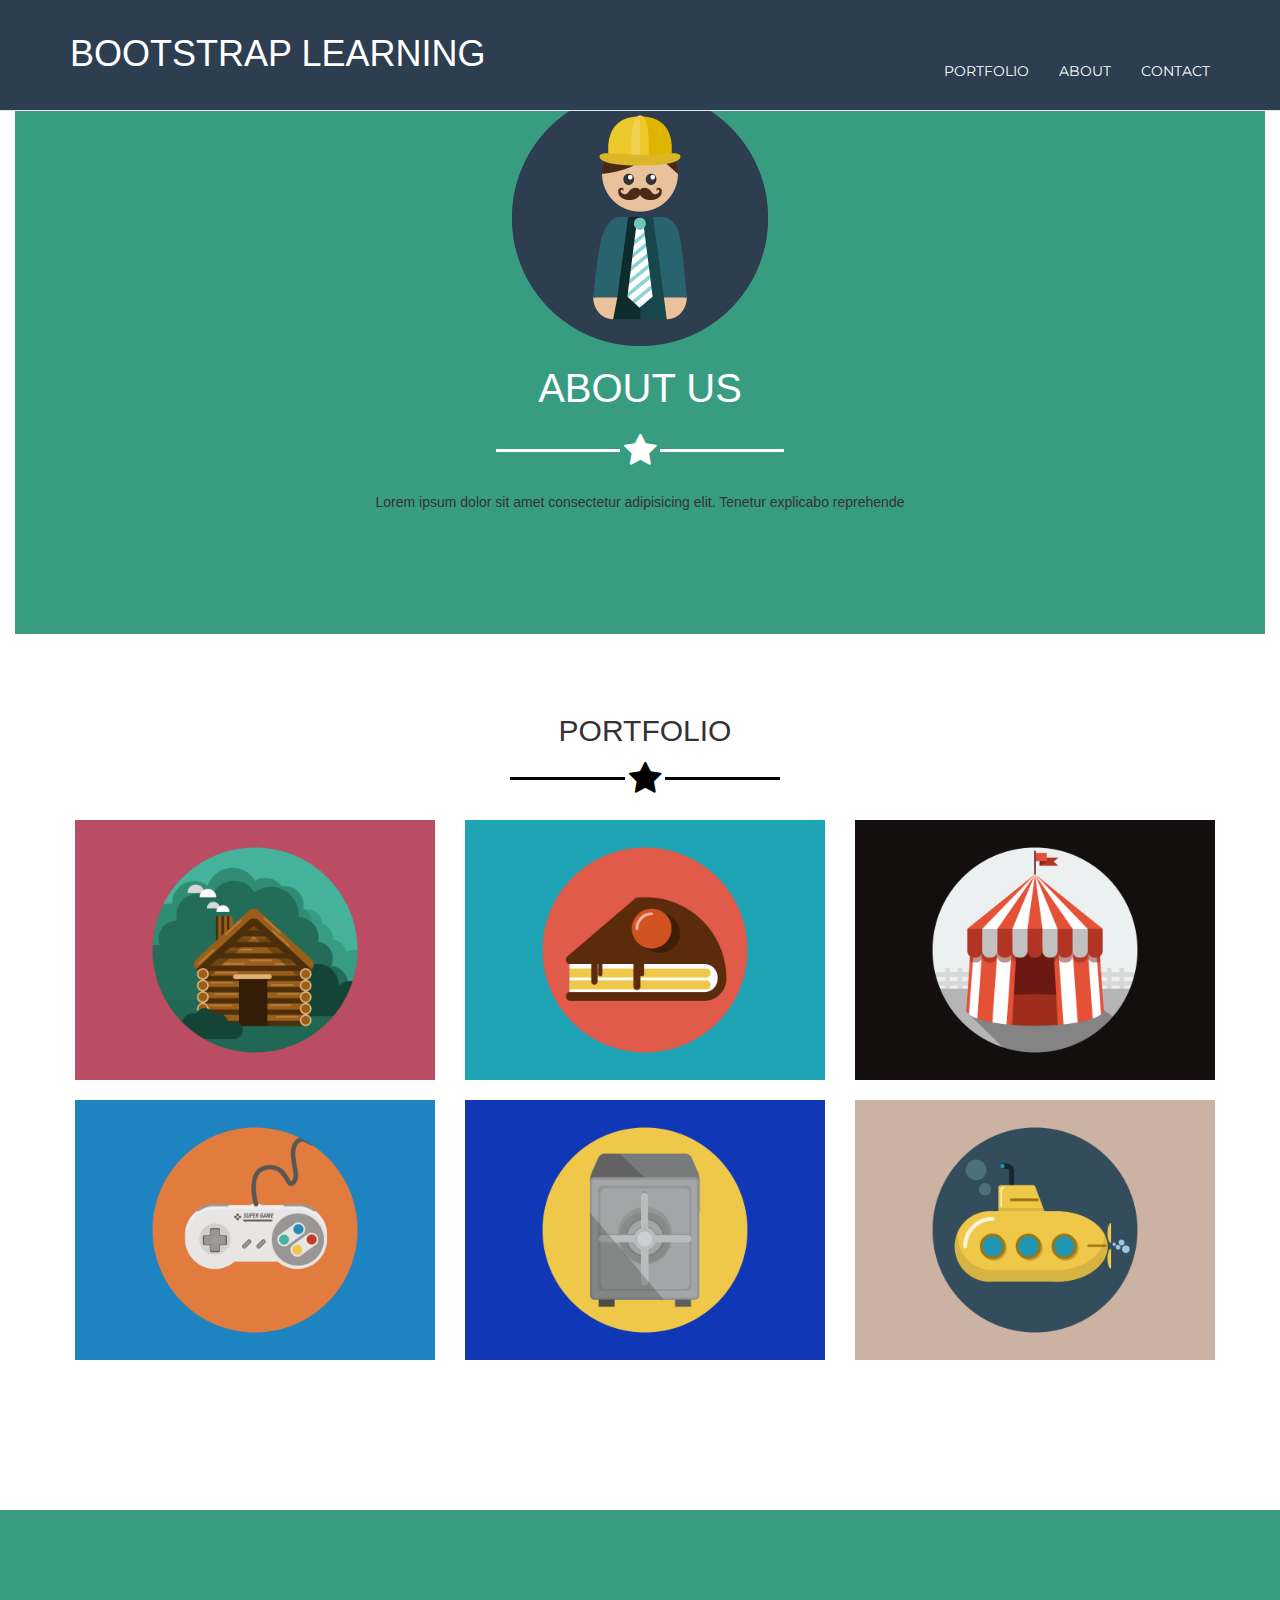
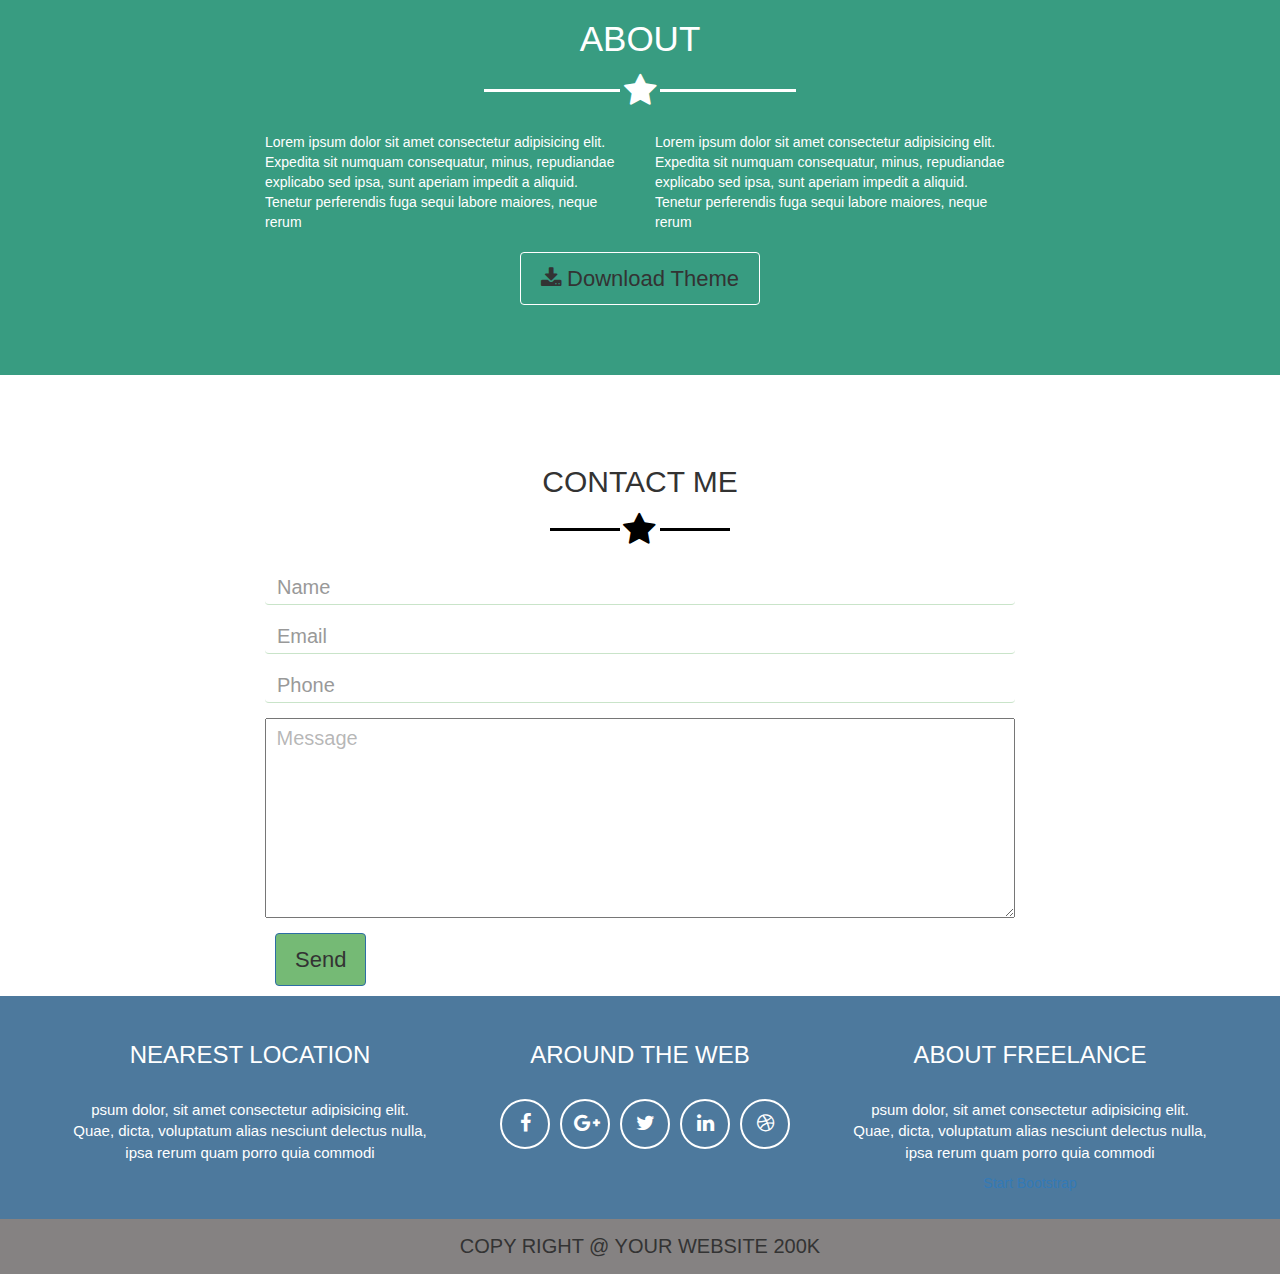
==== index.html @ 144a4e7d "Update index.html" ====
<!DOCTYPE html>
<html lang="en">
<head>
    <meta charset="UTF-8">
    <meta name="viewport" content="width=device-width, initial-scale=1.0">
    <title>TESTING ONLINE PROJECT</title>
    <link rel="stylesheet" href="https://maxcdn.bootstrapcdn.com/bootstrap/3.4.1/css/bootstrap.min.css">
    <link rel="stylesheet" href="styles.css">
    <link rel="stylesheet" href="https://maxcdn.bootstrapcdn.com/font-awesome/4.7.0/css/font-awesome.min.css">
    <link href="https://fonts.googleapis.com/css2?family=Montserrat:wght@100;200&display=swap" rel="stylesheet">
    <script src="https://ajax.googleapis.com/ajax/libs/jquery/3.5.1/jquery.min.js"></script>
    <script src="https://maxcdn.bootstrapcdn.com/bootstrap/3.4.1/js/bootstrap.min.js"></script>
</head>
<body data-spy="scroll" data-target=".navbar-fixed-top" data-offset="50">
    <nav class="navbar navbar-default navbar-fixed-top" role="navigation">
        <div class="container">        
            <!-- Brand and toggle get grouped for better mobile display -->
        <div class="navbar-header">
            <button type="button" class="navbar-toggle" data-toggle="collapse" data-target=".navbar-ex1-collapse">
                <span class="sr-only">Toggle navigation</span>
                <span class="icon-bar"></span>
                <span class="icon-bar"></span>
                <span class="icon-bar"></span>
            </button>
            <a class="navbar-brand" href="#"><div class="conheo">BOOTSTRAP LEARNING</div></a>
        </div>
        <!-- Collect the nav links, forms, and other content for toggling -->
        <div class="collapse navbar-collapse navbar-ex1-collapse">
            <ul class="nav navbar-nav navbar-right">
                <li><a href="#sanpham">PORTFOLIO</a></li>
                <li><a href="#gioithieu">ABOUT</a></li>
                <li><a href="#lienhe">CONTACT</a></li>
            </ul>
        </div><!-- /.navbar-collapse --></div>
    </nav>
    <!-- end khoi menu -->
    <div class="nenxanh">
        <div class="container-fluid">
            <div class="text-center">
                <img src="portfolio/profile.png" alt="">
                <h1>ABOUT US</h1>
                <div class="ngoisao"><li class="fa fa-star"></li></div>
                <p>Lorem ipsum dolor sit amet consectetur adipisicing elit. Tenetur explicabo reprehende</p>
            </div>
        </div>
    </div>
    <!-- end khoixanh -->
    <div class="portfolio" id="sanpham">
        <div class="container">
            <div class="row">
               <div class="text-center">
                   <h2>PORTFOLIO</h2>
                   <div class="ngoisao"><li class="fa fa-star"></li></div>
               </div>
            </div> <!-- endrow -->
            <div class="row">
                <div class="col-xs-12 col-sm-4 col-md-4 col-lg-4">
                    <div class="sanpham">
                        <img src="portfolio/cabin.png" alt="" class="anh img-responsive">
                        <div class="phongto"><div class="fa fa-search-plus"></div></div>
                    </div>
                </div>
                <div class="col-xs-12 col-sm-4 col-md-4 col-lg-4">
                    <div class="sanpham">
                        <img src="portfolio/cake.png" alt="" class="anh img-responsive">
                        <div class="phongto"><div class="fa fa-search-plus"></div></div>
                    </div>
                </div>
                <div class="col-xs-12 col-sm-4 col-md-4 col-lg-4">
                    <div class="sanpham">
                        <img src="portfolio/circus.png" alt="" class="anh img-responsive">
                        <div class="phongto"><div class="fa fa-search-plus"></div></div>
                    </div>
                </div>
                <div class="col-xs-12 col-sm-4 col-md-4 col-lg-4">
                    <div class="sanpham">
                        <img src="portfolio/game.png" alt="" class="anh img-responsive">
                        <div class="phongto"><div class="fa fa-search-plus"></div></div>
                    </div>
                </div>
                <div class="col-xs-12 col-sm-4 col-md-4 col-lg-4">
                    <div class="sanpham">
                        <img src="portfolio/safe.png" alt="" class="anh img-responsive">
                        <div class="phongto"><div class="fa fa-search-plus"></div></div>
                    </div>
                </div>
                <div class="col-xs-12 col-sm-4 col-md-4 col-lg-4">
                    <div class="sanpham">
                        <img src="portfolio/submarine.png" alt="" class="anh img-responsive">
                        <div class="phongto"><div class="fa fa-search-plus"></div></div>
                    </div>
                </div>
            </div>
        </div>
    </div> <!-- end div portfolio -->
    <div class="about" id="gioithieu">
        <div class="container">
            <div class="row">
                <div class="col-md-8 col-md-push-2">
                    <div class="row">
                        <div class="-col-md-12">
                            <h2>ABOUT</h2>
                            <div class="ngoisao"> <i class="fa fa-star"></i></div>
                        </div>
                    </div> <!-- end row -->
                    <div class="row">
                        <div class="col-md-6">
                            Lorem ipsum dolor sit amet consectetur adipisicing elit. Expedita sit numquam consequatur, minus, repudiandae explicabo sed ipsa, sunt aperiam impedit a aliquid. Tenetur perferendis fuga sequi labore maiores, neque rerum
                        </div>
                        <div class="col-md-6">
                            Lorem ipsum dolor sit amet consectetur adipisicing elit. Expedita sit numquam consequatur, minus, repudiandae explicabo sed ipsa, sunt aperiam impedit a aliquid. Tenetur perferendis fuga sequi labore maiores, neque rerum
                        </div>
                    </div> <!-- endrow -->
                    <div class="row">
                        <div class="text-center">
                            <a href="" class="btn btn-default nutdown"><i class="fa fa-download"></i> Download Theme</a>
                        </div>
                    </div> <!-- endrow 8 cot -->
                </div>
            </div>
        </div>
    </div> <!-- enddivabout -->

    <div class="contactme" id ="lienhe">
        <div class="container">
            <div class="row">
                <div class="col-md-8 col-md-push-2">
                    <div class="row">
                        <h2>CONTACT ME</h2>
                        <div class="ngoisao"> <li class="fa fa-star"></li></div>
                    </div><!-- endrow -->
                    <form action="" method="POST" role="form">
                        <div class="form-group">
                            <input type="text" required class="form-control" id="" placeholder="Name">
                        </div>
                        <div class="form-group">
                            <input type="email" required class="form-control" id="" placeholder="Email">
                        </div>
                        <div class="form-group">
                            <input type="number" required class="form-control" id="" placeholder="Phone">
                        </div>
                        <textarea > Message</textarea>
                        <button type="submit" class="btn btn-primary">Send</button>
                    </form>
                </div>
            </div><!-- endrow    -->
        </div>
    </div> <!-- endcontactme -->
    <div class="footer">
        <div class="footer1">
            <div class="container">
                <div class="row">
                    <div class="col-xs-4 col-sm-4 col-md-4  text-center">
                        <h3>NEAREST LOCATION</h3>
                        <p>psum dolor, sit amet consectetur adipisicing elit. Quae, dicta, voluptatum alias nesciunt delectus nulla, ipsa rerum quam porro quia commodi</p>
                    </div>
                    <div class="col-xs-4 col-sm-4 col-md-4  text-center">
                        <h3>AROUND THE WEB</h3>
                        <ul>
                            <li><a href="" class="fa fa-facebook"></a></li>
                            <li><a href="" class="fa fa-google-plus"></a></li>
                            <li><a href="" class="fa fa-twitter"></a></li>
                            <li><a href="" class="fa fa-linkedin"></a></li>
                            <li><a href="" class="fa fa-dribbble"></a></li>
                        </ul>
                    </div>
                    <div class="col-xs-4 col-sm-4 col-md-4  text-center">
                        <h3>ABOUT FREELANCE</h3>
                        <p>psum dolor, sit amet consectetur adipisicing elit. Quae, dicta, voluptatum alias nesciunt delectus nulla, ipsa rerum quam porro quia commodi</p>
                        <a href="">Start Bootstrap</a>
                    </div>
                </div> <!-- end row -->
            </div> <!-- endcontainer -->
        </div>

        <div class="footer2">
            <div class="container text-center">
                <p>COPY RIGHT @ YOUR WEBSITE 200K</p>
            </div>
        </div>
    </div>
    <script src="script.js"></script>
</body>
</html>
---- styles.css ----
*{margin:0; padding:0}

ul {
    display: inline-block;
}

.footer1 ul li {
    float: left;
    list-style: none;
    text-align: center;
    margin-left:10px;
}

.footer1 ul li a:hover{
    background: white;
    color: #0080008a;
}
.footer li a {
    color: white;
    display: inline-block;
    padding: 12px;
    width: 50px;
    height: 50px;
    
    border-radius: 50%;
    
    border: 2px solid white;
    transition: 0.4s;
    text-decoration: none;
    font-size: 20px !important;
}

.footer2 {
    background: #19121287;
    padding: 13px;
}

.footer h3 {
    font-weight: 500;
    padding-bottom: 20px;
}

.footer1 {
    background: #3a6a92e6;
    color: white;
    padding: 26px 10px;
}

.footer p {
    font-size: 15px;
    font-weight: 500;
}

.footer2 p {
    font-size: 20px;
    margin: auto;
    text-align: center;
}

.contactme button.btn.btn-primary {
    padding: 10px 19px;
    background: #0080008a;
    color: #333;
    font-size: 22px;
    margin: 10px 10px;
}

.contactme textarea {
    font-size: 20px;
    color: #80808091;
    padding: 5px 5px;
    width: 100%;
    height: 200px;
}

input.form-control {
    box-shadow: 0 0 0 #00000021;
    border: 0px solid;
    border-bottom: 1px solid #00800036;
    color: #00000099;
    font-size: 20px;
}

.contactme h2 {
    margin-top: 90px;
    text-align: center;
}

a.btn.btn-default.nutdown {
    background: none;
    border: 1px solid white;
    padding: 10px 20px;
    margin: 20px auto;
    font-size: 22px;
    margin-bottom: 70px;
}

.about {
    background: #389c81;
    padding-top: 90px;
    margin-top: 70px;
    color: white;
}


.sanpham:hover .phongto{
    opacity: 1;
}

.phongto .fa.fa-search-plus {font-size: 66px;color: white;padding-top: 100px;}

.phongto {
    position: absolute;
    background: #389c81;
    width: 100%;
    height: 100%;
    top: 0px;
    left: 0px;
    text-align: center;
    opacity: 0;
    transition: 0.4s;
    cursor: pointer;
}

.about h2 {
    font-size: 2.5em;
    text-align: center;}
.sanpham {
    position: relative;
    margin-bottom:20px;
}

.portfolio{
    padding: 60px;
}

.about .ngoisao {
    width: 40%;
    margin: auto;
    border-top: 3px solid rgb(255, 255, 255);
    margin-top: 30px;
    text-align: center;
}
.about .ngoisao i{
    width: 40px;
    height: 40px;
    background: #389c81;
    position: relative;
    top: -21px;
    line-height: 40px;
    font-size: 35px;
    color:#ffffff;
}
.about p {
    color: white;
    font-size: 15px;
}

.nenxanh .ngoisao {
    width: 23%;
    margin: auto;
    border-top: 3px solid white;
    margin-top: 39px;
}

.nenxanh .ngoisao li{
    width: 40px;
    height: 40px;
    background: #389c81;
    position: relative;
    top: -21px;
    line-height: 40px;
    font-size: 35px;
    color:white;
}
.ngoisao li{
    width: 40px;
    height: 40px;
    background: white;
    position: relative;
    top: -21px;
    line-height: 40px;
    font-size: 35px;
    color:black;
}
.ngoisao {
    width: 23%;
    margin: auto;
    border-top: 3px solid black;
    margin-top: 30px;
    text-align: center;
}


h1 {
    color: white;
    text-transform: uppercase;
    font-size: 40px;
}
.nenxanh .text-center {
    padding: 90px 0 112px 0;
    background: #00805ec7;
}
.navbar-default .navbar-brand {
    padding-top: 44px;
    font-size: 36px;
    color: white;
}

.navbar-default .navbar-brand:hover, .navbar-default .navbar-brand:focus {
    color: green;
}

.navbar-default .navbar-nav > li > a {
    font-family: 'Montserrat', sans-serif;
    color: white;
    font-size: 14px;
    text-transform: uppercase;
    
}

ul.nav.navbar-nav.navbar-right {
    padding-top: 46px;
}


nav.navbar.navbar-default {
    height: 111px;
    background:#2d3e50;
    margin-bottom: 0px;
}
.navbar-default .navbar-nav > li > a:hover, .navbar-default .navbar-nav > li > a:focus {
    color: green;
}

@media(max-width:992px){
    .conheo{
        font-size: 20px;
    }
    .footer1 ul{
        padding-left: 18.1px;
    }
    .footer1 ul li{
        padding-bottom: 5px;
    }
    .footer1 h3{
        font-size: 15px;
        font-weight: 800;
    }
    }

    @media(max-width:323px){
        .conheo{
            display: none;
        }
     }
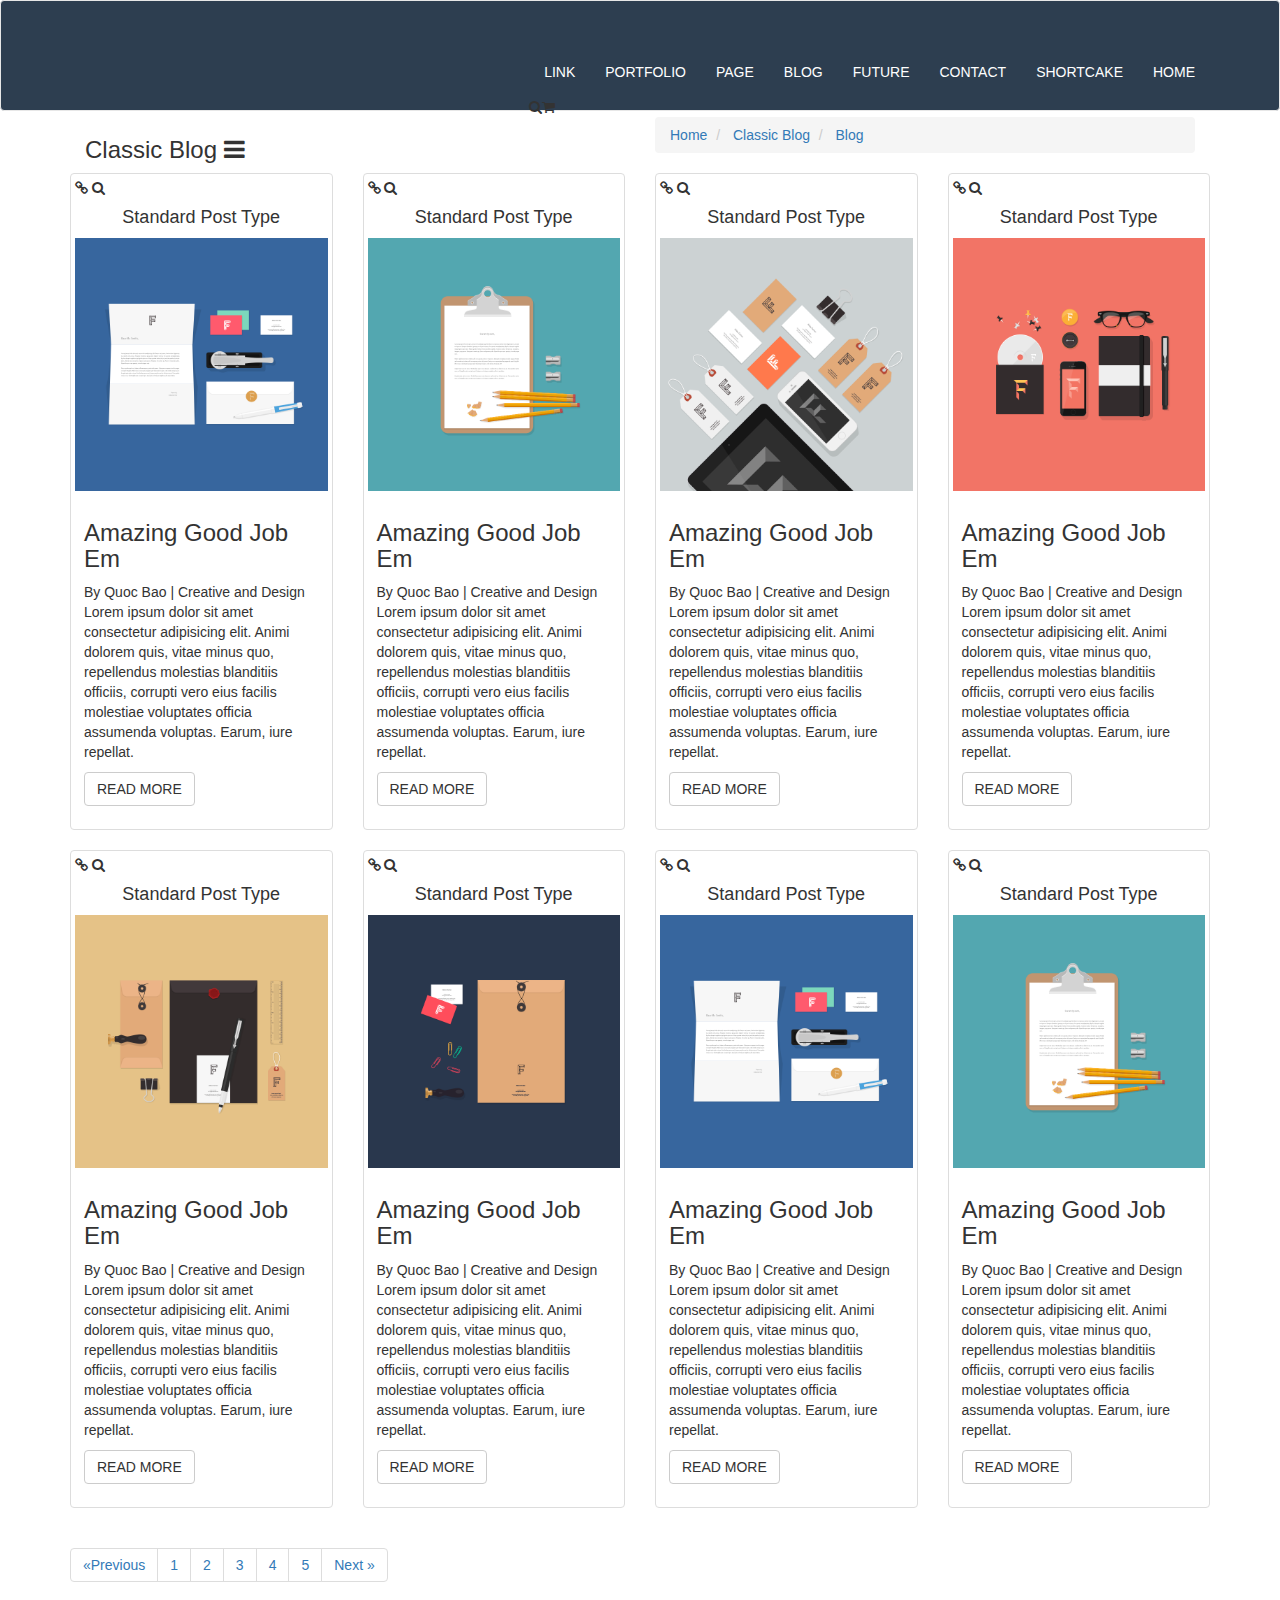
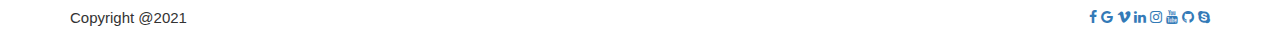
==== commit a70ed391: "Add files via upload" ====
--- a/index.html
+++ b/index.html
@@ -7,178 +7,282 @@
     <link rel="stylesheet" href="https://maxcdn.bootstrapcdn.com/bootstrap/3.4.1/css/bootstrap.min.css">
     <link rel="stylesheet" href="styles.css">
     <link rel="stylesheet" href="https://maxcdn.bootstrapcdn.com/font-awesome/4.7.0/css/font-awesome.min.css">
-    <link href="https://fonts.googleapis.com/css2?family=Montserrat:wght@100;200&display=swap" rel="stylesheet">
     <script src="https://ajax.googleapis.com/ajax/libs/jquery/3.5.1/jquery.min.js"></script>
     <script src="https://maxcdn.bootstrapcdn.com/bootstrap/3.4.1/js/bootstrap.min.js"></script>
 </head>
-<body data-spy="scroll" data-target=".navbar-fixed-top" data-offset="50">
-    <nav class="navbar navbar-default navbar-fixed-top" role="navigation">
-        <div class="container">        
-            <!-- Brand and toggle get grouped for better mobile display -->
-        <div class="navbar-header">
-            <button type="button" class="navbar-toggle" data-toggle="collapse" data-target=".navbar-ex1-collapse">
-                <span class="sr-only">Toggle navigation</span>
-                <span class="icon-bar"></span>
-                <span class="icon-bar"></span>
-                <span class="icon-bar"></span>
-            </button>
-            <a class="navbar-brand" href="#"><div class="conheo">BOOTSTRAP LEARNING</div></a>
+<body>
+    <nav class="navbar navbar-default" role="navigation">
+        <!-- Brand and toggle get grouped for better mobile display -->
+            <div class="container">
+                <div class="navbar-header">
+                <button type="button" class="navbar-toggle" data-toggle="collapse" data-target=".navbar-ex1-collapse">
+                    <span class="sr-only">Toggle navigation</span>
+                    <span class="icon-bar"></span>
+                    <span class="icon-bar"></span>
+                    <span class="icon-bar"></span>
+                </button>
+                <a class="navbar-brand" href="#"><img src="https://w7.foxthemes.me/lyngva/wp-content/uploads/2019/08/Logo-Single.png" alt=""></a>
+            </div>
+        
+            <!-- Collect the nav links, forms, and other content for toggling -->
+            <div class="collapse navbar-collapse navbar-ex1-collapse">
+        
+                <ul class="nav navbar-nav navbar-right">
+                    <li><a href="#">Link</a></li>
+                    <li><a href="#">Portfolio</a></li>
+                    <li><a href="#">Page</a></li>
+                    <li><a href="#">Blog</a></li>
+                    <li><a href="#">Future</a></li>
+                    <li><a href="#">Contact</a></li>
+                    <li><a href="#">Shortcake</a></li>
+                    <li><a href="#">Home</a></li>
+                    <div class="icon"><i class="fa fa-search"></i><i class="fa fa-shopping-cart"></i></div>
+                </ul>
+            </div><!-- /.navbar-collapse -->
         </div>
-        <!-- Collect the nav links, forms, and other content for toggling -->
-        <div class="collapse navbar-collapse navbar-ex1-collapse">
-            <ul class="nav navbar-nav navbar-right">
-                <li><a href="#sanpham">PORTFOLIO</a></li>
-                <li><a href="#gioithieu">ABOUT</a></li>
-                <li><a href="#lienhe">CONTACT</a></li>
-            </ul>
-        </div><!-- /.navbar-collapse --></div>
-    </nav>
-    <!-- end khoi menu -->
-    <div class="nenxanh">
-        <div class="container-fluid">
-            <div class="text-center">
-                <img src="portfolio/profile.png" alt="">
-                <h1>ABOUT US</h1>
-                <div class="ngoisao"><li class="fa fa-star"></li></div>
-                <p>Lorem ipsum dolor sit amet consectetur adipisicing elit. Tenetur explicabo reprehende</p>
+    </nav> <!-- endmenu -->
+    <div class="info">
+        <div class="container">
+            <div class="col-xs-6 col-sm-6 col-md-6 col-lg-6 mottin">
+                <h3>Classic Blog <i class="fa fa-bars"></i></h3>
+            </div>
+            <div class="col-xs-6 col-sm-6 col-md-6 col-lg-6">
+                <ol class="breadcrumb">
+                    <li>
+                        <a href="#">Home</a>
+                    </li>
+                    <li>
+                        <a href="#">Classic Blog</a>
+                    </li>
+                    <li>
+                        <a href="#">Blog</a>
+                    </li>
+                </ol>
             </div>
         </div>
-    </div>
-    <!-- end khoixanh -->
-    <div class="portfolio" id="sanpham">
+    </div> <!-- endinfo -->
+
+    <div class="noidung">
         <div class="container">
             <div class="row">
-               <div class="text-center">
-                   <h2>PORTFOLIO</h2>
-                   <div class="ngoisao"><li class="fa fa-star"></li></div>
-               </div>
+                
+                <div class="col-xs-12 col-sm-6 col-md-3 col-lg-3 mottin ">
+                <div class="thumbnail">
+                    <div class="link">
+                        <div class="icon2">
+                            <div class="fa fa-link"></div>
+                            <div class="fa fa-search"></div>
+                        </div>
+                        <h4 class="text-center">Standard Post Type</h4>
+                    </div>
+                    <img src="img/1.png" alt="">
+                    <div class="caption">
+                        <h3>Amazing Good Job Em</h3>
+                        <div class="thongtinbv">
+                            By Quoc Bao | Creative and Design
+                        </div>
+                        <p>Lorem ipsum dolor sit amet consectetur adipisicing elit. Animi dolorem quis, vitae minus quo, repellendus molestias blanditiis officiis, corrupti vero eius facilis molestiae voluptates officia assumenda voluptas. Earum, iure repellat.</p>
+                        <p>
+                            <a href="" class="btn btn-default xt">READ MORE</a>
+                        </p>
+                    </div>
+                </div>
+                </div> <!-- end1tin -->
+                <div class="col-xs-12 col-sm-6 col-md-3 col-lg-3 mottin ">
+                <div class="thumbnail">
+                    <div class="link">
+                        <div class="icon2">
+                            <div class="fa fa-link"></div>
+                            <div class="fa fa-search"></div>
+                        </div>
+                        <h4 class="text-center">Standard Post Type</h4>
+                    </div>
+                    <img src="img/2.png" alt="">
+                    <div class="caption">
+                        <h3>Amazing Good Job Em</h3>
+                        <div class="thongtinbv">
+                            By Quoc Bao | Creative and Design
+                        </div>
+                        <p>Lorem ipsum dolor sit amet consectetur adipisicing elit. Animi dolorem quis, vitae minus quo, repellendus molestias blanditiis officiis, corrupti vero eius facilis molestiae voluptates officia assumenda voluptas. Earum, iure repellat.</p>
+                        <p>
+                            <a href="" class="btn btn-default xt">READ MORE</a>
+                        </p>
+                    </div>
+                </div>
+                </div> <!-- end1tin -->
+                <div class="col-xs-12 col-sm-6 col-md-3 col-lg-3 mottin">
+                <div class="thumbnail">
+                    <div class="link">
+                        <div class="icon2">
+                            <div class="fa fa-link"></div>
+                            <div class="fa fa-search"></div>
+                        </div>
+                        <h4 class="text-center">Standard Post Type</h4>
+                    </div>
+                    <img src="img/3.png" alt="">
+                    <div class="caption">
+                        <h3>Amazing Good Job Em</h3>
+                        <div class="thongtinbv">
+                            By Quoc Bao | Creative and Design
+                        </div>
+                        <p>Lorem ipsum dolor sit amet consectetur adipisicing elit. Animi dolorem quis, vitae minus quo, repellendus molestias blanditiis officiis, corrupti vero eius facilis molestiae voluptates officia assumenda voluptas. Earum, iure repellat.</p>
+                        <p>
+                            <a href="" class="btn btn-default xt">READ MORE</a>
+                        </p>
+                    </div>
+                </div>
+                </div> <!-- end1tin -->
+                <div class="col-xs-12 col-sm-6 col-md-3 col-lg-3 mottin ">
+                <div class="thumbnail">
+                    <div class="link">
+                        <div class="icon2">
+                            <div class="fa fa-link"></div>
+                            <div class="fa fa-search"></div>
+                        </div>
+                        <h4 class="text-center">Standard Post Type</h4>
+                    </div>
+                    <img src="img/5.png" alt="">
+                    <div class="caption">
+                        <h3>Amazing Good Job Em</h3>
+                        <div class="thongtinbv">
+                            By Quoc Bao | Creative and Design
+                        </div>
+                        <p>Lorem ipsum dolor sit amet consectetur adipisicing elit. Animi dolorem quis, vitae minus quo, repellendus molestias blanditiis officiis, corrupti vero eius facilis molestiae voluptates officia assumenda voluptas. Earum, iure repellat.</p>
+                        <p>
+                            <a href="" class="btn btn-default xt">READ MORE</a>
+                        </p>
+                    </div>
+                </div>
+                </div> <!-- end1tin -->
+                <div class="col-xs-12 col-sm-6 col-md-3 col-lg-3 mottin ">
+                <div class="thumbnail">
+                    <div class="link">
+                        <div class="icon2">
+                            <div class="fa fa-link"></div>
+                            <div class="fa fa-search"></div>
+                        </div>
+                        <h4 class="text-center">Standard Post Type</h4>
+                    </div>
+                    <img src="img/4.png" alt="">
+                    <div class="caption">
+                        <h3>Amazing Good Job Em</h3>
+                        <div class="thongtinbv">
+                            By Quoc Bao | Creative and Design
+                        </div>
+                        <p>Lorem ipsum dolor sit amet consectetur adipisicing elit. Animi dolorem quis, vitae minus quo, repellendus molestias blanditiis officiis, corrupti vero eius facilis molestiae voluptates officia assumenda voluptas. Earum, iure repellat.</p>
+                        <p>
+                            <a href="" class="btn btn-default xt">READ MORE</a>
+                        </p>
+                    </div>
+                </div>
+                </div> <!-- end1tin -->
+                <div class="col-xs-12 col-sm-6 col-md-3 col-lg-3 mottin">
+                <div class="thumbnail">
+                    <div class="link">
+                        <div class="icon2">
+                            <div class="fa fa-link"></div>
+                            <div class="fa fa-search"></div>
+                        </div>
+                        <h4 class="text-center">Standard Post Type</h4>
+                    </div>
+                    <img src="img/6.png" alt="">
+                    <div class="caption">
+                        <h3>Amazing Good Job Em</h3>
+                        <div class="thongtinbv">
+                            By Quoc Bao | Creative and Design
+                        </div>
+                        <p>Lorem ipsum dolor sit amet consectetur adipisicing elit. Animi dolorem quis, vitae minus quo, repellendus molestias blanditiis officiis, corrupti vero eius facilis molestiae voluptates officia assumenda voluptas. Earum, iure repellat.</p>
+                        <p>
+                            <a href="" class="btn btn-default xt">READ MORE</a>
+                        </p>
+                    </div>
+                </div>
+                </div> <!-- end1tin -->
+                <div class="col-xs-12 col-sm-6 col-md-3 col-lg-3 mottin">
+                <div class="thumbnail">
+                    <div class="link">
+                        <div class="icon2">
+                            <div class="fa fa-link"></div>
+                            <div class="fa fa-search"></div>
+                        </div>
+                        <h4 class="text-center">Standard Post Type</h4>
+                    </div>
+                    <img src="img/1.png" alt="">
+                    <div class="caption">
+                        <h3>Amazing Good Job Em</h3>
+                        <div class="thongtinbv">
+                            By Quoc Bao | Creative and Design
+                        </div>
+                        <p>Lorem ipsum dolor sit amet consectetur adipisicing elit. Animi dolorem quis, vitae minus quo, repellendus molestias blanditiis officiis, corrupti vero eius facilis molestiae voluptates officia assumenda voluptas. Earum, iure repellat.</p>
+                        <p>
+                            <a href="" class="btn btn-default xt">READ MORE</a>
+                        </p>
+                    </div>
+                </div>
+                </div> <!-- end1tin -->
+                <div class="col-xs-12 col-sm-6 col-md-3 col-lg-3  mottin">
+                <div class="thumbnail">
+                    <div class="link">
+                        <div class="icon2">
+                            <div class="fa fa-link"></div>
+                            <div class="fa fa-search"></div>
+                        </div>
+                        <h4 class="text-center">Standard Post Type</h4>
+                    </div>
+                    <img src="img/2.png" alt="">
+                    <div class="caption">
+                        <h3>Amazing Good Job Em</h3>
+                        <div class="thongtinbv">
+                            By Quoc Bao | Creative and Design
+                        </div>
+                        <p>Lorem ipsum dolor sit amet consectetur adipisicing elit. Animi dolorem quis, vitae minus quo, repellendus molestias blanditiis officiis, corrupti vero eius facilis molestiae voluptates officia assumenda voluptas. Earum, iure repellat.</p>
+                        <p>
+                            <a href="" class="btn btn-default xt">READ MORE</a>
+                        </p>
+                    </div>
+                </div>
+                </div> <!-- end1tin -->
+                
+            </div><!-- endrow -->
+            <div class="row">
+                
+                <div class="col-xs-12 col-sm-12 col-md-12  vientrenxam">
+                    
+                    <ul class="pagination">
+                        <li><a href="#">&laquo;Previous</a></li>
+                        <li><a href="#">1</a></li>
+                        <li><a href="#">2</a></li>
+                        <li><a href="#">3</a></li>
+                        <li><a href="#">4</a></li>
+                        <li><a href="#">5</a></li>
+                        <li><a href="#">Next &raquo;</a></li>
+                    </ul>
+                    
+                    
+                </div>
+                
             </div> <!-- endrow -->
-            <div class="row">
-                <div class="col-xs-12 col-sm-4 col-md-4 col-lg-4">
-                    <div class="sanpham">
-                        <img src="portfolio/cabin.png" alt="" class="anh img-responsive">
-                        <div class="phongto"><div class="fa fa-search-plus"></div></div>
-                    </div>
-                </div>
-                <div class="col-xs-12 col-sm-4 col-md-4 col-lg-4">
-                    <div class="sanpham">
-                        <img src="portfolio/cake.png" alt="" class="anh img-responsive">
-                        <div class="phongto"><div class="fa fa-search-plus"></div></div>
-                    </div>
-                </div>
-                <div class="col-xs-12 col-sm-4 col-md-4 col-lg-4">
-                    <div class="sanpham">
-                        <img src="portfolio/circus.png" alt="" class="anh img-responsive">
-                        <div class="phongto"><div class="fa fa-search-plus"></div></div>
-                    </div>
-                </div>
-                <div class="col-xs-12 col-sm-4 col-md-4 col-lg-4">
-                    <div class="sanpham">
-                        <img src="portfolio/game.png" alt="" class="anh img-responsive">
-                        <div class="phongto"><div class="fa fa-search-plus"></div></div>
-                    </div>
-                </div>
-                <div class="col-xs-12 col-sm-4 col-md-4 col-lg-4">
-                    <div class="sanpham">
-                        <img src="portfolio/safe.png" alt="" class="anh img-responsive">
-                        <div class="phongto"><div class="fa fa-search-plus"></div></div>
-                    </div>
-                </div>
-                <div class="col-xs-12 col-sm-4 col-md-4 col-lg-4">
-                    <div class="sanpham">
-                        <img src="portfolio/submarine.png" alt="" class="anh img-responsive">
-                        <div class="phongto"><div class="fa fa-search-plus"></div></div>
-                    </div>
-                </div>
-            </div>
+        </div><!-- endcontainer -->
+    </div><!-- endnoidung -->
+    <footer class="footer">
+        <div class="container">
+            <div class="row"><div class="col-xs-6 col-sm-6 col-md-6 col-lg-6">
+                <p>Copyright @2021</p>
+            </div>
+            <div class="col-xs-6 col-sm-6 col-md-6 col-lg-6">
+                <div class="text-right mangxhphai">
+                    <a href="" class="fa fa-facebook"></a>
+                    <a href="" class="fa fa-google"></a>
+                    <a href="" class="fa fa-vimeo"></a>
+                    <a href="" class="fa fa-linkedin"></a>
+                    <a href="" class="fa fa-instagram"></a>
+                    <a href="" class="fa fa-youtube"></a>
+                    <a href="" class="fa fa-github"></a>
+                    <a href="" class="fa fa-skype"></a>
+                </div>
+            </div></div>
+            
         </div>
-    </div> <!-- end div portfolio -->
-    <div class="about" id="gioithieu">
-        <div class="container">
-            <div class="row">
-                <div class="col-md-8 col-md-push-2">
-                    <div class="row">
-                        <div class="-col-md-12">
-                            <h2>ABOUT</h2>
-                            <div class="ngoisao"> <i class="fa fa-star"></i></div>
-                        </div>
-                    </div> <!-- end row -->
-                    <div class="row">
-                        <div class="col-md-6">
-                            Lorem ipsum dolor sit amet consectetur adipisicing elit. Expedita sit numquam consequatur, minus, repudiandae explicabo sed ipsa, sunt aperiam impedit a aliquid. Tenetur perferendis fuga sequi labore maiores, neque rerum
-                        </div>
-                        <div class="col-md-6">
-                            Lorem ipsum dolor sit amet consectetur adipisicing elit. Expedita sit numquam consequatur, minus, repudiandae explicabo sed ipsa, sunt aperiam impedit a aliquid. Tenetur perferendis fuga sequi labore maiores, neque rerum
-                        </div>
-                    </div> <!-- endrow -->
-                    <div class="row">
-                        <div class="text-center">
-                            <a href="" class="btn btn-default nutdown"><i class="fa fa-download"></i> Download Theme</a>
-                        </div>
-                    </div> <!-- endrow 8 cot -->
-                </div>
-            </div>
-        </div>
-    </div> <!-- enddivabout -->
-
-    <div class="contactme" id ="lienhe">
-        <div class="container">
-            <div class="row">
-                <div class="col-md-8 col-md-push-2">
-                    <div class="row">
-                        <h2>CONTACT ME</h2>
-                        <div class="ngoisao"> <li class="fa fa-star"></li></div>
-                    </div><!-- endrow -->
-                    <form action="" method="POST" role="form">
-                        <div class="form-group">
-                            <input type="text" required class="form-control" id="" placeholder="Name">
-                        </div>
-                        <div class="form-group">
-                            <input type="email" required class="form-control" id="" placeholder="Email">
-                        </div>
-                        <div class="form-group">
-                            <input type="number" required class="form-control" id="" placeholder="Phone">
-                        </div>
-                        <textarea > Message</textarea>
-                        <button type="submit" class="btn btn-primary">Send</button>
-                    </form>
-                </div>
-            </div><!-- endrow    -->
-        </div>
-    </div> <!-- endcontactme -->
-    <div class="footer">
-        <div class="footer1">
-            <div class="container">
-                <div class="row">
-                    <div class="col-xs-4 col-sm-4 col-md-4  text-center">
-                        <h3>NEAREST LOCATION</h3>
-                        <p>psum dolor, sit amet consectetur adipisicing elit. Quae, dicta, voluptatum alias nesciunt delectus nulla, ipsa rerum quam porro quia commodi</p>
-                    </div>
-                    <div class="col-xs-4 col-sm-4 col-md-4  text-center">
-                        <h3>AROUND THE WEB</h3>
-                        <ul>
-                            <li><a href="" class="fa fa-facebook"></a></li>
-                            <li><a href="" class="fa fa-google-plus"></a></li>
-                            <li><a href="" class="fa fa-twitter"></a></li>
-                            <li><a href="" class="fa fa-linkedin"></a></li>
-                            <li><a href="" class="fa fa-dribbble"></a></li>
-                        </ul>
-                    </div>
-                    <div class="col-xs-4 col-sm-4 col-md-4  text-center">
-                        <h3>ABOUT FREELANCE</h3>
-                        <p>psum dolor, sit amet consectetur adipisicing elit. Quae, dicta, voluptatum alias nesciunt delectus nulla, ipsa rerum quam porro quia commodi</p>
-                        <a href="">Start Bootstrap</a>
-                    </div>
-                </div> <!-- end row -->
-            </div> <!-- endcontainer -->
-        </div>
-
-        <div class="footer2">
-            <div class="container text-center">
-                <p>COPY RIGHT @ YOUR WEBSITE 200K</p>
-            </div>
-        </div>
-    </div>
-    <script src="script.js"></script>
+    </footer>
 </body>
-</html>
+</html>--- a/styles.css
+++ b/styles.css
@@ -1,6 +1,9 @@
 
 *{margin:0; padding:0}
-
+.navbar-default .navbar-nav>.active>a, .navbar-default .navbar-nav>.active>a:focus, .navbar-default .navbar-nav>.active>a:hover {
+    background: #956b6bc4;
+    color: white;
+}
 ul {
     display: inline-block;
 }
@@ -120,7 +123,7 @@
     text-align: center;
     opacity: 0;
     transition: 0.4s;
-    cursor: pointer;
+    cursor: pointer; /* chi vao co dau con tro chuot */
 }
 
 .about h2 {
@@ -133,6 +136,13 @@
 
 .portfolio{
     padding: 60px;
+    transition: all 0.4s;
+    opacity:0;
+    transform: translateY(-100px);
+}
+.portfolio.bienra{
+    opacity:1;
+    transform:translateY(0);
 }
 
 .about .ngoisao {
@@ -206,6 +216,12 @@
     padding-top: 44px;
     font-size: 36px;
     color: white;
+    transition: all 0.4s;
+}
+
+.tienhoa a.navbar-brand {
+    margin-top: -13px;
+    font-size: 30px;
 }
 
 .navbar-default .navbar-brand:hover, .navbar-default .navbar-brand:focus {
@@ -222,19 +238,49 @@
 
 ul.nav.navbar-nav.navbar-right {
     padding-top: 46px;
+    transition: 0.4s;
+}
+
+.tienhoa ul.nav.navbar-nav.navbar-right {
+    padding-top: 20px;
 }
 
 
 nav.navbar.navbar-default {
     height: 111px;
     background:#2d3e50;
+    transition: all 0.4s;
     margin-bottom: 0px;
+}
+
+nav.navbar.navbar-default.navbar-fixed-top.tienhoa {
+    height: 80px;
 }
 .navbar-default .navbar-nav > li > a:hover, .navbar-default .navbar-nav > li > a:focus {
     color: green;
 }
-
+@media(max-width:767px){
+    ul.nav.navbar-nav.navbar-right {
+        padding-top: 0;
+        position: absolute;
+        right: 30px;
+        background: #2d3e50;
+        color: white;
+        box-sizing: content-box !important;
+    
+    }
+    ul.nav.navbar-nav.navbar-right {
+        margin-top: -12px;
+        width: 160px;
+        height: 130px;
+        overflow: visible!important
+    }
+    .navbar-default .navbar-collapse, .navbar-default .navbar-form{
+        border:0;
+    }
+}
 @media(max-width:992px){
+  
     .conheo{
         font-size: 20px;
     }
@@ -255,3 +301,6 @@
             display: none;
         }
      }
+    .tienhoa{
+        height: 70px;
+    }
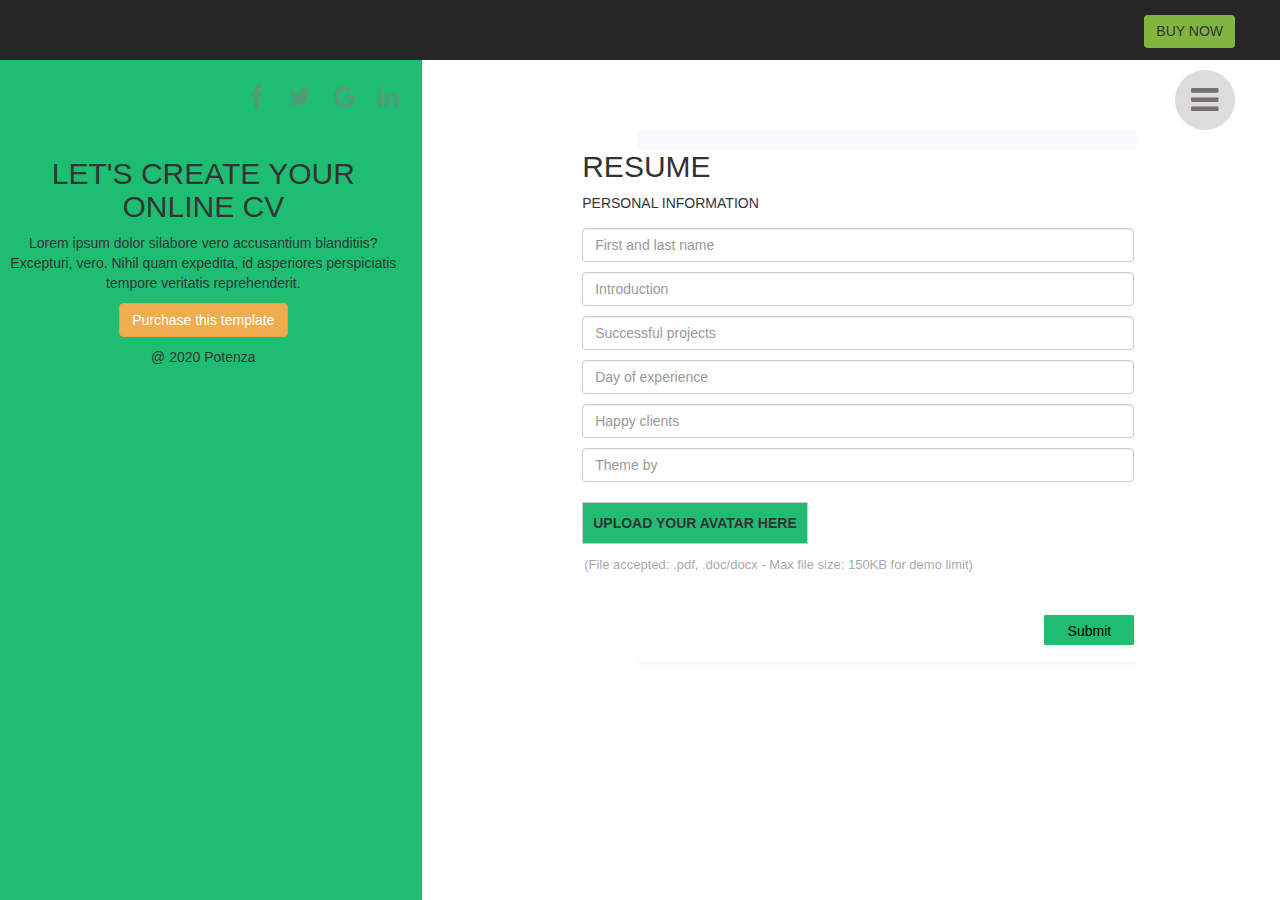
==== commit 900f43da: "Add files via upload" ====
--- a/index.html
+++ b/index.html
@@ -2,7 +2,9 @@
 <html lang="en">
 <head>
     <meta charset="UTF-8">
+    
     <meta name="viewport" content="width=device-width, initial-scale=1.0">
+  
     <title>TESTING ONLINE PROJECT</title>
     <link rel="stylesheet" href="https://maxcdn.bootstrapcdn.com/bootstrap/3.4.1/css/bootstrap.min.css">
     <link rel="stylesheet" href="styles.css">
@@ -11,278 +13,80 @@
     <script src="https://maxcdn.bootstrapcdn.com/bootstrap/3.4.1/js/bootstrap.min.js"></script>
 </head>
 <body>
-    <nav class="navbar navbar-default" role="navigation">
-        <!-- Brand and toggle get grouped for better mobile display -->
-            <div class="container">
-                <div class="navbar-header">
-                <button type="button" class="navbar-toggle" data-toggle="collapse" data-target=".navbar-ex1-collapse">
-                    <span class="sr-only">Toggle navigation</span>
-                    <span class="icon-bar"></span>
-                    <span class="icon-bar"></span>
-                    <span class="icon-bar"></span>
-                </button>
-                <a class="navbar-brand" href="#"><img src="https://w7.foxthemes.me/lyngva/wp-content/uploads/2019/08/Logo-Single.png" alt=""></a>
+
+    <nav class="navbar navbar-default navbar-fixed-top">
+        <div class="container-fluid">
+            <!-- Brand and toggle get grouped for better mobile display -->
+            <div class="navbar-header page-scroll">
+                <a class="navbar-brand" href="#"><img src="https://public-assets.envato-static.com/assets/logos/envato_market-a5ace93f8482e885ae008eb481b9451d379599dfed24868e52b6b2d66f5cf633.svg" alt="" width="100%"></a>
             </div>
-        
+
             <!-- Collect the nav links, forms, and other content for toggling -->
-            <div class="collapse navbar-collapse navbar-ex1-collapse">
-        
-                <ul class="nav navbar-nav navbar-right">
-                    <li><a href="#">Link</a></li>
-                    <li><a href="#">Portfolio</a></li>
-                    <li><a href="#">Page</a></li>
-                    <li><a href="#">Blog</a></li>
-                    <li><a href="#">Future</a></li>
-                    <li><a href="#">Contact</a></li>
-                    <li><a href="#">Shortcake</a></li>
-                    <li><a href="#">Home</a></li>
-                    <div class="icon"><i class="fa fa-search"></i><i class="fa fa-shopping-cart"></i></div>
-                </ul>
-            </div><!-- /.navbar-collapse -->
+            <div class="collapse navbar-collapse" id="bs-example-navbar-collapse-1">
+                <div class="nav navbar-nav navbar-right">
+                    <a href="" class="btn2"><button class="btn btn-default">BUY NOW</button></a> 
+                </div>
+            </div>
+            <!-- /.navbar-collapse -->
         </div>
-    </nav> <!-- endmenu -->
-    <div class="info">
-        <div class="container">
-            <div class="col-xs-6 col-sm-6 col-md-6 col-lg-6 mottin">
-                <h3>Classic Blog <i class="fa fa-bars"></i></h3>
+        <!-- /.container-fluid -->
+    </nav>
+
+    <div class="container-fluid">
+        <div class="row">
+            <div class="col-lg-4">
+                <div class="top1">
+                    <a href="" class="logo1" ><img src="http://www.ansonika.com/potenza/img/logo.png" width="75%" alt=""></a>
+                    <div class="icon1">
+                        <i class="fa fa-facebook smallicon"></i>
+                        <i class="smallicon fa fa-twitter"></i>
+                        <i class="smallicon fa fa-google"></i>
+                        <i class="smallicon fa fa-linkedin"></i>
+                    </div>
+                    
+                </div> 
+                <div class="text-center"> <img width="75%" src="http://www.ansonika.com/potenza/img/info_graphic_1.svg" alt="">
+                <h2>LET'S CREATE YOUR ONLINE CV</h2>
+                <p class="para1" >Lorem ipsum dolor silabore vero accusantium blanditiis? Excepturi, vero. Nihil quam expedita, id asperiores perspiciatis tempore veritatis reprehenderit.</p>
+                <button class="btn btn-warning"><span>Purchase this template</span></button>
+                <p></p>
+                <div class="footer1"> @ 2020 Potenza</div></div>
+                <p></p>
+               
             </div>
-            <div class="col-xs-6 col-sm-6 col-md-6 col-lg-6">
-                <ol class="breadcrumb">
-                    <li>
-                        <a href="#">Home</a>
-                    </li>
-                    <li>
-                        <a href="#">Classic Blog</a>
-                    </li>
-                    <li>
-                        <a href="#">Blog</a>
-                    </li>
-                </ol>
-            </div>
-        </div>
-    </div> <!-- endinfo -->
-
-    <div class="noidung">
-        <div class="container">
-            <div class="row">
+            <div class="col-lg-8">
                 
-                <div class="col-xs-12 col-sm-6 col-md-3 col-lg-3 mottin ">
-                <div class="thumbnail">
-                    <div class="link">
-                        <div class="icon2">
-                            <div class="fa fa-link"></div>
-                            <div class="fa fa-search"></div>
-                        </div>
-                        <h4 class="text-center">Standard Post Type</h4>
+                    <div class="row rownho">
+                        <a class="icon3soc" href=""><i class="fa fa-bars" aria-hidden="true"></i></a>
+                        <div class="col-md-8 col-md-push-2">
+                
+                <h2>RESUME</h2>
+                <p>PERSONAL INFORMATION</p>
+                    <form action="" method="POST" role="form">
+                    <div class="form-group">
+                        <input type="text" class="form-control" placeholder="First and last name">
+                        <input type="text" class="form-control" placeholder="Introduction">
+                        <input type="number" class="form-control" placeholder="Successful projects">
+                        <input type="number" class="form-control" placeholder="Day of experience">
+                        <input type="number" class="form-control" placeholder="Happy clients">
+                        <input type="text" class="form-control" placeholder="Theme by">
+                        <label class="custom-file-upload">
+                            Upload your avatar here
+                            <input type="file"/>
+                        </label>
+                        <p class="texture">(File accepted: .pdf, .doc/docx - Max file size: 150KB for demo limit)</p>
                     </div>
-                    <img src="img/1.png" alt="">
-                    <div class="caption">
-                        <h3>Amazing Good Job Em</h3>
-                        <div class="thongtinbv">
-                            By Quoc Bao | Creative and Design
-                        </div>
-                        <p>Lorem ipsum dolor sit amet consectetur adipisicing elit. Animi dolorem quis, vitae minus quo, repellendus molestias blanditiis officiis, corrupti vero eius facilis molestiae voluptates officia assumenda voluptas. Earum, iure repellat.</p>
-                        <p>
-                            <a href="" class="btn btn-default xt">READ MORE</a>
-                        </p>
+                   
+                    </form>    
+                    <a class="btn3" href=""><button type="submit" class="btn btn-primary">Submit</button></a>
+                   
                     </div>
-                </div>
-                </div> <!-- end1tin -->
-                <div class="col-xs-12 col-sm-6 col-md-3 col-lg-3 mottin ">
-                <div class="thumbnail">
-                    <div class="link">
-                        <div class="icon2">
-                            <div class="fa fa-link"></div>
-                            <div class="fa fa-search"></div>
-                        </div>
-                        <h4 class="text-center">Standard Post Type</h4>
-                    </div>
-                    <img src="img/2.png" alt="">
-                    <div class="caption">
-                        <h3>Amazing Good Job Em</h3>
-                        <div class="thongtinbv">
-                            By Quoc Bao | Creative and Design
-                        </div>
-                        <p>Lorem ipsum dolor sit amet consectetur adipisicing elit. Animi dolorem quis, vitae minus quo, repellendus molestias blanditiis officiis, corrupti vero eius facilis molestiae voluptates officia assumenda voluptas. Earum, iure repellat.</p>
-                        <p>
-                            <a href="" class="btn btn-default xt">READ MORE</a>
-                        </p>
-                    </div>
-                </div>
-                </div> <!-- end1tin -->
-                <div class="col-xs-12 col-sm-6 col-md-3 col-lg-3 mottin">
-                <div class="thumbnail">
-                    <div class="link">
-                        <div class="icon2">
-                            <div class="fa fa-link"></div>
-                            <div class="fa fa-search"></div>
-                        </div>
-                        <h4 class="text-center">Standard Post Type</h4>
-                    </div>
-                    <img src="img/3.png" alt="">
-                    <div class="caption">
-                        <h3>Amazing Good Job Em</h3>
-                        <div class="thongtinbv">
-                            By Quoc Bao | Creative and Design
-                        </div>
-                        <p>Lorem ipsum dolor sit amet consectetur adipisicing elit. Animi dolorem quis, vitae minus quo, repellendus molestias blanditiis officiis, corrupti vero eius facilis molestiae voluptates officia assumenda voluptas. Earum, iure repellat.</p>
-                        <p>
-                            <a href="" class="btn btn-default xt">READ MORE</a>
-                        </p>
-                    </div>
-                </div>
-                </div> <!-- end1tin -->
-                <div class="col-xs-12 col-sm-6 col-md-3 col-lg-3 mottin ">
-                <div class="thumbnail">
-                    <div class="link">
-                        <div class="icon2">
-                            <div class="fa fa-link"></div>
-                            <div class="fa fa-search"></div>
-                        </div>
-                        <h4 class="text-center">Standard Post Type</h4>
-                    </div>
-                    <img src="img/5.png" alt="">
-                    <div class="caption">
-                        <h3>Amazing Good Job Em</h3>
-                        <div class="thongtinbv">
-                            By Quoc Bao | Creative and Design
-                        </div>
-                        <p>Lorem ipsum dolor sit amet consectetur adipisicing elit. Animi dolorem quis, vitae minus quo, repellendus molestias blanditiis officiis, corrupti vero eius facilis molestiae voluptates officia assumenda voluptas. Earum, iure repellat.</p>
-                        <p>
-                            <a href="" class="btn btn-default xt">READ MORE</a>
-                        </p>
-                    </div>
-                </div>
-                </div> <!-- end1tin -->
-                <div class="col-xs-12 col-sm-6 col-md-3 col-lg-3 mottin ">
-                <div class="thumbnail">
-                    <div class="link">
-                        <div class="icon2">
-                            <div class="fa fa-link"></div>
-                            <div class="fa fa-search"></div>
-                        </div>
-                        <h4 class="text-center">Standard Post Type</h4>
-                    </div>
-                    <img src="img/4.png" alt="">
-                    <div class="caption">
-                        <h3>Amazing Good Job Em</h3>
-                        <div class="thongtinbv">
-                            By Quoc Bao | Creative and Design
-                        </div>
-                        <p>Lorem ipsum dolor sit amet consectetur adipisicing elit. Animi dolorem quis, vitae minus quo, repellendus molestias blanditiis officiis, corrupti vero eius facilis molestiae voluptates officia assumenda voluptas. Earum, iure repellat.</p>
-                        <p>
-                            <a href="" class="btn btn-default xt">READ MORE</a>
-                        </p>
-                    </div>
-                </div>
-                </div> <!-- end1tin -->
-                <div class="col-xs-12 col-sm-6 col-md-3 col-lg-3 mottin">
-                <div class="thumbnail">
-                    <div class="link">
-                        <div class="icon2">
-                            <div class="fa fa-link"></div>
-                            <div class="fa fa-search"></div>
-                        </div>
-                        <h4 class="text-center">Standard Post Type</h4>
-                    </div>
-                    <img src="img/6.png" alt="">
-                    <div class="caption">
-                        <h3>Amazing Good Job Em</h3>
-                        <div class="thongtinbv">
-                            By Quoc Bao | Creative and Design
-                        </div>
-                        <p>Lorem ipsum dolor sit amet consectetur adipisicing elit. Animi dolorem quis, vitae minus quo, repellendus molestias blanditiis officiis, corrupti vero eius facilis molestiae voluptates officia assumenda voluptas. Earum, iure repellat.</p>
-                        <p>
-                            <a href="" class="btn btn-default xt">READ MORE</a>
-                        </p>
-                    </div>
-                </div>
-                </div> <!-- end1tin -->
-                <div class="col-xs-12 col-sm-6 col-md-3 col-lg-3 mottin">
-                <div class="thumbnail">
-                    <div class="link">
-                        <div class="icon2">
-                            <div class="fa fa-link"></div>
-                            <div class="fa fa-search"></div>
-                        </div>
-                        <h4 class="text-center">Standard Post Type</h4>
-                    </div>
-                    <img src="img/1.png" alt="">
-                    <div class="caption">
-                        <h3>Amazing Good Job Em</h3>
-                        <div class="thongtinbv">
-                            By Quoc Bao | Creative and Design
-                        </div>
-                        <p>Lorem ipsum dolor sit amet consectetur adipisicing elit. Animi dolorem quis, vitae minus quo, repellendus molestias blanditiis officiis, corrupti vero eius facilis molestiae voluptates officia assumenda voluptas. Earum, iure repellat.</p>
-                        <p>
-                            <a href="" class="btn btn-default xt">READ MORE</a>
-                        </p>
-                    </div>
-                </div>
-                </div> <!-- end1tin -->
-                <div class="col-xs-12 col-sm-6 col-md-3 col-lg-3  mottin">
-                <div class="thumbnail">
-                    <div class="link">
-                        <div class="icon2">
-                            <div class="fa fa-link"></div>
-                            <div class="fa fa-search"></div>
-                        </div>
-                        <h4 class="text-center">Standard Post Type</h4>
-                    </div>
-                    <img src="img/2.png" alt="">
-                    <div class="caption">
-                        <h3>Amazing Good Job Em</h3>
-                        <div class="thongtinbv">
-                            By Quoc Bao | Creative and Design
-                        </div>
-                        <p>Lorem ipsum dolor sit amet consectetur adipisicing elit. Animi dolorem quis, vitae minus quo, repellendus molestias blanditiis officiis, corrupti vero eius facilis molestiae voluptates officia assumenda voluptas. Earum, iure repellat.</p>
-                        <p>
-                            <a href="" class="btn btn-default xt">READ MORE</a>
-                        </p>
-                    </div>
-                </div>
-                </div> <!-- end1tin -->
-                
-            </div><!-- endrow -->
-            <div class="row">
-                
-                <div class="col-xs-12 col-sm-12 col-md-12  vientrenxam">
-                    
-                    <ul class="pagination">
-                        <li><a href="#">&laquo;Previous</a></li>
-                        <li><a href="#">1</a></li>
-                        <li><a href="#">2</a></li>
-                        <li><a href="#">3</a></li>
-                        <li><a href="#">4</a></li>
-                        <li><a href="#">5</a></li>
-                        <li><a href="#">Next &raquo;</a></li>
-                    </ul>
-                    
-                    
+                 
                 </div>
                 
-            </div> <!-- endrow -->
-        </div><!-- endcontainer -->
-    </div><!-- endnoidung -->
-    <footer class="footer">
-        <div class="container">
-            <div class="row"><div class="col-xs-6 col-sm-6 col-md-6 col-lg-6">
-                <p>Copyright @2021</p>
+                
             </div>
-            <div class="col-xs-6 col-sm-6 col-md-6 col-lg-6">
-                <div class="text-right mangxhphai">
-                    <a href="" class="fa fa-facebook"></a>
-                    <a href="" class="fa fa-google"></a>
-                    <a href="" class="fa fa-vimeo"></a>
-                    <a href="" class="fa fa-linkedin"></a>
-                    <a href="" class="fa fa-instagram"></a>
-                    <a href="" class="fa fa-youtube"></a>
-                    <a href="" class="fa fa-github"></a>
-                    <a href="" class="fa fa-skype"></a>
-                </div>
-            </div></div>
-            
-        </div>
-    </footer>
+        </div> <!-- endrow all -->
+    </div> <!-- endcontainer -->
 </body>
 </html>--- a/styles.css
+++ b/styles.css
@@ -1,306 +1,188 @@
-
-*{margin:0; padding:0}
-.navbar-default .navbar-nav>.active>a, .navbar-default .navbar-nav>.active>a:focus, .navbar-default .navbar-nav>.active>a:hover {
-    background: #956b6bc4;
-    color: white;
-}
-ul {
-    display: inline-block;
-}
-
-.footer1 ul li {
-    float: left;
-    list-style: none;
-    text-align: center;
-    margin-left:10px;
-}
-
-.footer1 ul li a:hover{
-    background: white;
-    color: #0080008a;
-}
-.footer li a {
-    color: white;
-    display: inline-block;
-    padding: 12px;
-    width: 50px;
-    height: 50px;
-    
-    border-radius: 50%;
-    
-    border: 2px solid white;
-    transition: 0.4s;
-    text-decoration: none;
-    font-size: 20px !important;
-}
-
-.footer2 {
-    background: #19121287;
-    padding: 13px;
-}
-
-.footer h3 {
-    font-weight: 500;
-    padding-bottom: 20px;
-}
-
-.footer1 {
-    background: #3a6a92e6;
-    color: white;
-    padding: 26px 10px;
-}
-
-.footer p {
-    font-size: 15px;
-    font-weight: 500;
-}
-
-.footer2 p {
-    font-size: 20px;
-    margin: auto;
-    text-align: center;
-}
-
-.contactme button.btn.btn-primary {
-    padding: 10px 19px;
-    background: #0080008a;
-    color: #333;
-    font-size: 22px;
-    margin: 10px 10px;
-}
-
-.contactme textarea {
-    font-size: 20px;
-    color: #80808091;
-    padding: 5px 5px;
-    width: 100%;
-    height: 200px;
-}
-
-input.form-control {
-    box-shadow: 0 0 0 #00000021;
-    border: 0px solid;
-    border-bottom: 1px solid #00800036;
-    color: #00000099;
-    font-size: 20px;
-}
-
-.contactme h2 {
-    margin-top: 90px;
-    text-align: center;
-}
-
-a.btn.btn-default.nutdown {
-    background: none;
-    border: 1px solid white;
-    padding: 10px 20px;
-    margin: 20px auto;
-    font-size: 22px;
-    margin-bottom: 70px;
-}
-
-.about {
-    background: #389c81;
-    padding-top: 90px;
-    margin-top: 70px;
-    color: white;
-}
-
-
-.sanpham:hover .phongto{
-    opacity: 1;
-}
-
-.phongto .fa.fa-search-plus {font-size: 66px;color: white;padding-top: 100px;}
-
-.phongto {
-    position: absolute;
-    background: #389c81;
-    width: 100%;
-    height: 100%;
-    top: 0px;
-    left: 0px;
-    text-align: center;
-    opacity: 0;
-    transition: 0.4s;
-    cursor: pointer; /* chi vao co dau con tro chuot */
-}
-
-.about h2 {
-    font-size: 2.5em;
-    text-align: center;}
-.sanpham {
-    position: relative;
-    margin-bottom:20px;
-}
-
-.portfolio{
-    padding: 60px;
-    transition: all 0.4s;
-    opacity:0;
-    transform: translateY(-100px);
-}
-.portfolio.bienra{
-    opacity:1;
-    transform:translateY(0);
-}
-
-.about .ngoisao {
-    width: 40%;
-    margin: auto;
-    border-top: 3px solid rgb(255, 255, 255);
-    margin-top: 30px;
-    text-align: center;
-}
-.about .ngoisao i{
-    width: 40px;
-    height: 40px;
-    background: #389c81;
-    position: relative;
-    top: -21px;
-    line-height: 40px;
-    font-size: 35px;
-    color:#ffffff;
-}
-.about p {
-    color: white;
-    font-size: 15px;
-}
-
-.nenxanh .ngoisao {
-    width: 23%;
-    margin: auto;
-    border-top: 3px solid white;
-    margin-top: 39px;
-}
-
-.nenxanh .ngoisao li{
-    width: 40px;
-    height: 40px;
-    background: #389c81;
-    position: relative;
-    top: -21px;
-    line-height: 40px;
-    font-size: 35px;
-    color:white;
-}
-.ngoisao li{
-    width: 40px;
-    height: 40px;
-    background: white;
-    position: relative;
-    top: -21px;
-    line-height: 40px;
-    font-size: 35px;
-    color:black;
-}
-.ngoisao {
-    width: 23%;
-    margin: auto;
-    border-top: 3px solid black;
-    margin-top: 30px;
-    text-align: center;
-}
-
-
-h1 {
-    color: white;
-    text-transform: uppercase;
-    font-size: 40px;
-}
-.nenxanh .text-center {
-    padding: 90px 0 112px 0;
-    background: #00805ec7;
-}
-.navbar-default .navbar-brand {
-    padding-top: 44px;
-    font-size: 36px;
-    color: white;
-    transition: all 0.4s;
-}
-
-.tienhoa a.navbar-brand {
-    margin-top: -13px;
-    font-size: 30px;
-}
-
-.navbar-default .navbar-brand:hover, .navbar-default .navbar-brand:focus {
-    color: green;
-}
-
-.navbar-default .navbar-nav > li > a {
-    font-family: 'Montserrat', sans-serif;
-    color: white;
-    font-size: 14px;
-    text-transform: uppercase;
-    
-}
-
-ul.nav.navbar-nav.navbar-right {
-    padding-top: 46px;
-    transition: 0.4s;
-}
-
-.tienhoa ul.nav.navbar-nav.navbar-right {
-    padding-top: 20px;
-}
-
-
-nav.navbar.navbar-default {
-    height: 111px;
-    background:#2d3e50;
-    transition: all 0.4s;
-    margin-bottom: 0px;
-}
-
-nav.navbar.navbar-default.navbar-fixed-top.tienhoa {
-    height: 80px;
-}
-.navbar-default .navbar-nav > li > a:hover, .navbar-default .navbar-nav > li > a:focus {
-    color: green;
-}
-@media(max-width:767px){
-    ul.nav.navbar-nav.navbar-right {
-        padding-top: 0;
-        position: absolute;
-        right: 30px;
-        background: #2d3e50;
-        color: white;
-        box-sizing: content-box !important;
-    
-    }
-    ul.nav.navbar-nav.navbar-right {
-        margin-top: -12px;
-        width: 160px;
-        height: 130px;
-        overflow: visible!important
-    }
-    .navbar-default .navbar-collapse, .navbar-default .navbar-form{
-        border:0;
-    }
-}
-@media(max-width:992px){
-  
-    .conheo{
-        font-size: 20px;
-    }
-    .footer1 ul{
-        padding-left: 18.1px;
-    }
-    .footer1 ul li{
-        padding-bottom: 5px;
-    }
-    .footer1 h3{
-        font-size: 15px;
-        font-weight: 800;
-    }
-    }
-
-    @media(max-width:323px){
-        .conheo{
-            display: none;
-        }
-     }
-    .tienhoa{
-        height: 70px;
-    }
+* {
+  margin: 0;
+  padding: 0;
+}
+html, body {
+  overflow-y:scroll;
+  overflow-x:hidden;
+  height: 100%;
+}
+.container-fluid,.row,.col-lg-4{
+  height: 100%;
+}
+p.texture {
+    color: #808080b3;
+    font-size: 13px;
+    margin: 2px;
+}
+
+button.btn.btn-primary {
+  background: #1fbd72;
+  border: 0px solid transparent;
+  width: 90px;
+  height: 30px;
+  /* text-align: left; */
+  color: black;
+}
+
+a.btn3 {
+  float: right;
+  margin: 20px;
+  margin-right: 0px;
+  background: #83b440;
+  left: 0;
+  /* bottom: 0; */
+}
+
+label {
+  text-transform: uppercase;
+}
+
+input.form-control {
+  margin-bottom: 10px;
+}
+
+form {
+  padding: 5px 0px;
+}
+
+.col-md-8.col-md-push-2 {
+  margin-top: 60px;
+  position: relative;
+
+}
+.col-md-8.col-md-push-2:after {
+  content: "";
+  background: #f8f9fa;
+  position: absolute;
+  top: 0;
+  left: 12%;
+  width: 500px;
+  height: 10px;
+  border-radius: 5px;
+  padding-bottom: 20px;
+}
+
+.col-md-8.col-md-push-2:before {
+  content: "";
+  background: #f8f9fa;
+  position: absolute;
+  bottom: 0;
+  left: 12%;
+  width: 500px;
+  height: 4px;
+  border-radius: 5px;
+}
+
+.rownho a.icon3soc {
+  width: 60px;
+  line-height: 60px;
+  float: right;
+  font-size: 32px;
+  color: #382e2ea6;
+  background: #80808047;
+  text-align: center;
+  border-radius: 100%;
+  margin-right: 60px;
+}
+
+a.navbar-brand {
+  width: 250px;
+  height: 60px;
+  line-height: 60px;
+  padding-left: 60px;
+}
+
+a.btn2 {
+  margin-right: 60px;
+  line-height: 60px;
+  height: 60px;
+}
+
+.col-lg-8 {
+    padding-top: 70px;
+}
+
+.icon1 {
+  width: 200px;
+  margin-right: -30px;
+  color: #80808082;
+}
+button.btn.btn-default {
+  background: #82b440;
+  box-shadow: 0 1px 0 #82b440;
+  border: none;
+}
+nav.navbar.navbar-default {
+  margin: 0;
+  height: 60px;
+  border: none;
+}
+.container-fluid {
+  padding: 0px;
+}
+.icon1 .smallicon {
+  width: 40px;
+  height: 50px;
+  text-align: center;
+  font-size: 25px;
+  padding-top: 25px;
+}
+.top1 .logo1 {
+  font-size: 40px;
+  width: 50px;
+  height: 100%;
+  margin-left: 30px;
+}
+.col-lg-4 {
+  background-color: #1dbe72;
+  padding-top: 50px;
+}
+.navbar-header .btn2 {
+  position: absolute;
+  right: 0;
+  height: 60px;
+  line-height: 60px;
+  width: 130px;
+}
+nav.navbar.navbar-default {
+  background-color: #262626;
+}
+.top1 {
+  display: flex;
+  margin-top: 10px;
+  justify-content: space-between;
+}
+input[type="file"] {
+  display: none;
+}
+.custom-file-upload {
+    border: 1px solid #ccc;
+    display: inline-block;
+    padding: 10px 10px;
+    cursor: pointer;
+    margin: 10px 0px;
+    background: #21bc72;
+}
+@media (max-width: 768px) {
+  /* For mobile phones: */
+  .row,.col-lg-4{
+    height: 830px;
+  }
+  .col-lg-8{
+    margin: 0px 15px;
+  }
+  .col-md-8.col-md-push-2:after {
+    content: "";
+    background: #f8f9fa;
+    position: absolute;
+    top: 0;
+    left: 20%;
+    width: 300px;
+    border-radius: 5px;
+    margin: -30px;
+  }
+  .rownho a.icon3soc {
+    display: none;
+  }
+}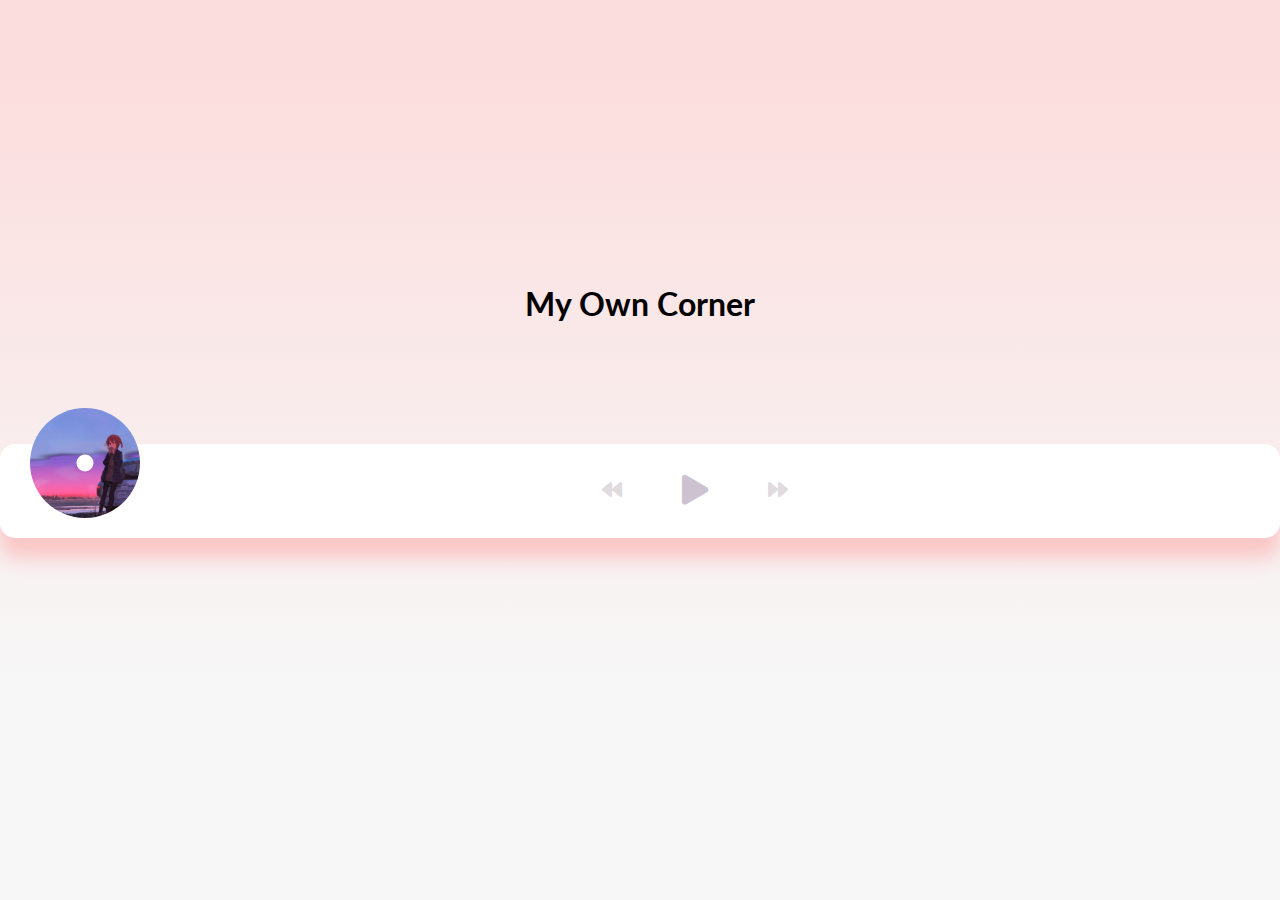
==== commit 8cee34c3: "firstcommit" ====
--- a/index.html
+++ b/index.html
@@ -2,91 +2,43 @@
 <html lang="en">
 <head>
     <meta charset="UTF-8">
-    
+    <meta http-equiv="X-UA-Compatible" content="IE=edge">
     <meta name="viewport" content="width=device-width, initial-scale=1.0">
-  
-    <title>TESTING ONLINE PROJECT</title>
-    <link rel="stylesheet" href="https://maxcdn.bootstrapcdn.com/bootstrap/3.4.1/css/bootstrap.min.css">
-    <link rel="stylesheet" href="styles.css">
-    <link rel="stylesheet" href="https://maxcdn.bootstrapcdn.com/font-awesome/4.7.0/css/font-awesome.min.css">
-    <script src="https://ajax.googleapis.com/ajax/libs/jquery/3.5.1/jquery.min.js"></script>
-    <script src="https://maxcdn.bootstrapcdn.com/bootstrap/3.4.1/js/bootstrap.min.js"></script>
+    <link rel="stylesheet" href="https://cdnjs.cloudflare.com/ajax/libs/font-awesome/5.15.3/css/all.min.css" referrerpolicy="no-referrer" />
+    <link rel="stylesheet" href="style.css">
+    <title>Music Player</title>
 </head>
 <body>
+    <h1>My Own Corner</h1>
 
-    <nav class="navbar navbar-default navbar-fixed-top">
-        <div class="container-fluid">
-            <!-- Brand and toggle get grouped for better mobile display -->
-            <div class="navbar-header page-scroll">
-                <a class="navbar-brand" href="#"><img src="https://public-assets.envato-static.com/assets/logos/envato_market-a5ace93f8482e885ae008eb481b9451d379599dfed24868e52b6b2d66f5cf633.svg" alt="" width="100%"></a>
+    <div class="music-container">
+        <div class="music-info">
+            <h4 id="title"></h4>
+            <div class="progress-container">
+                <div class="progress"></div>
             </div>
+        </div>
 
-            <!-- Collect the nav links, forms, and other content for toggling -->
-            <div class="collapse navbar-collapse" id="bs-example-navbar-collapse-1">
-                <div class="nav navbar-nav navbar-right">
-                    <a href="" class="btn2"><button class="btn btn-default">BUY NOW</button></a> 
-                </div>
-            </div>
-            <!-- /.navbar-collapse -->
+        <audio src="audio/lateNight.mp3" id="audio"></audio>
+
+        <div class="img-container">
+            <img src="image/lateNight.jpg" alt="music-cover" id="cover" />
         </div>
-        <!-- /.container-fluid -->
-    </nav>
 
-    <div class="container-fluid">
-        <div class="row">
-            <div class="col-lg-4">
-                <div class="top1">
-                    <a href="" class="logo1" ><img src="http://www.ansonika.com/potenza/img/logo.png" width="75%" alt=""></a>
-                    <div class="icon1">
-                        <i class="fa fa-facebook smallicon"></i>
-                        <i class="smallicon fa fa-twitter"></i>
-                        <i class="smallicon fa fa-google"></i>
-                        <i class="smallicon fa fa-linkedin"></i>
-                    </div>
-                    
-                </div> 
-                <div class="text-center"> <img width="75%" src="http://www.ansonika.com/potenza/img/info_graphic_1.svg" alt="">
-                <h2>LET'S CREATE YOUR ONLINE CV</h2>
-                <p class="para1" >Lorem ipsum dolor silabore vero accusantium blanditiis? Excepturi, vero. Nihil quam expedita, id asperiores perspiciatis tempore veritatis reprehenderit.</p>
-                <button class="btn btn-warning"><span>Purchase this template</span></button>
-                <p></p>
-                <div class="footer1"> @ 2020 Potenza</div></div>
-                <p></p>
-               
-            </div>
-            <div class="col-lg-8">
-                
-                    <div class="row rownho">
-                        <a class="icon3soc" href=""><i class="fa fa-bars" aria-hidden="true"></i></a>
-                        <div class="col-md-8 col-md-push-2">
-                
-                <h2>RESUME</h2>
-                <p>PERSONAL INFORMATION</p>
-                    <form action="" method="POST" role="form">
-                    <div class="form-group">
-                        <input type="text" class="form-control" placeholder="First and last name">
-                        <input type="text" class="form-control" placeholder="Introduction">
-                        <input type="number" class="form-control" placeholder="Successful projects">
-                        <input type="number" class="form-control" placeholder="Day of experience">
-                        <input type="number" class="form-control" placeholder="Happy clients">
-                        <input type="text" class="form-control" placeholder="Theme by">
-                        <label class="custom-file-upload">
-                            Upload your avatar here
-                            <input type="file"/>
-                        </label>
-                        <p class="texture">(File accepted: .pdf, .doc/docx - Max file size: 150KB for demo limit)</p>
-                    </div>
-                   
-                    </form>    
-                    <a class="btn3" href=""><button type="submit" class="btn btn-primary">Submit</button></a>
-                   
-                    </div>
-                 
-                </div>
-                
-                
-            </div>
-        </div> <!-- endrow all -->
-    </div> <!-- endcontainer -->
+        <div class="navigation">
+            <button id="prev" class="action-btn">
+                <i class="fa fa-backward" aria-hidden="true"></i>
+            </button>
+            <button id="play" class="action-btn action-btn-big">
+                <i class="fa fa-play" aria-hidden="true"></i>
+            </button>
+            <button id="next" class="action-btn">
+                <i class="fa fa-forward" aria-hidden="true"></i>
+            </button>
+        </div>
+    </div>
+
+    <script src="script.js"></script>
 </body>
+
 </html>--- a/style.css
+++ b/style.css
@@ -0,0 +1,146 @@
+@import url('https://fonts.googleapis.com/css2?family=Lato:wght@100&display=swap');
+
+* {
+  box-sizing: border-box;
+}
+
+body {
+  height: 100vh;
+  margin: 0;
+  font-family: 'Lato', sans-serif;
+  background-image: linear-gradient(
+    0deg,
+    rgb(247, 247, 247) 23.8%,
+    rgb(252, 221, 221) 92%
+  );
+  display: flex;
+  flex-direction: column;
+  text-align: center;
+  justify-content: center;
+}
+
+.music-container {
+  background-color: white;
+  border-radius: 15px;
+  box-shadow: 0 20px 20px 0 rgba(252, 169, 169, 0.6);
+  display: flex;
+  padding: 20px 30px;
+  position: relative;
+  margin: 100px 0;
+  z-index: 10;
+}
+
+.img-container {
+  position: relative;
+  width: 110px;
+}
+
+.img-container::after {
+  content: '';
+  background-color: #fff;
+  height: 17px;
+  width: 17px;
+  position: absolute;
+  left: 50%;
+  bottom: 70%;
+  border-radius: 50%;
+  transform: translate(-50%, -50%);
+}
+.img-container img {
+  width: inherit;
+  height: 110px;
+  border-radius: 50%;
+  object-fit: cover;
+  position: absolute;
+  bottom: 0;
+  left: 0;
+
+  animation: rotate 30s linear infinite;
+  /* tốc độ và hướng xoay */
+
+  animation-play-state: paused;
+  /* cho nó dừng lại rồi thêm class play sẽ chạy bằng DOMJS */
+}
+
+.music-container.play .img-container img {
+  animation-play-state: running;
+}
+
+@keyframes rotate {
+  from {
+    transform: rotate(0deg);
+  }
+
+  to {
+    transform: rotate(360deg);
+  }
+}
+
+.navigation {
+  display: flex;
+  align-items: center;
+  justify-content: center;
+  z-index: 1;
+  min-width: 100px;
+  max-width: 100px;
+  text-align: center;
+  margin: 0 auto;
+}
+
+.action-btn {
+  background-color: #fff;
+  border: 0;
+  color: #dfdbdf;
+  font-size: 20px;
+  cursor: pointer;
+  padding: 10px;
+  margin: 0 20px;
+}
+
+.action-btn-big {
+  color: #cdc2d0;
+  font-size: 30px;
+}
+
+.action-btn:focus {
+  outline: 0;
+}
+
+.music-info {
+  background-color: rgba(255, 255, 255, 0.5);
+  border-radius: 15px 15px 0 0;
+  position: absolute;
+  top: 0;
+  left: 20px;
+  width: calc(100% - 40px);
+  opacity: 0;
+  transform: translateY(0%);
+  padding: 10px 10px 10px 150px;
+  transition: transform 0.6s ease-in, opacity 0.4s ease-in;
+}
+
+.music-info h4 {
+  margin: 0;
+}
+
+.music-container.play .music-info {
+  opacity: 1;
+  transform: translateY(-100%);
+}
+
+.progress-container {
+  background: #fff;
+  border-radius: 5px;
+  cursor: pointer;
+  margin: 10px 0;
+  height: 4px;
+  width: 100%;
+}
+
+.progress {
+  background-color: #fe8daa;
+  height: 100%;
+  border-radius: 5px;
+  width: 0%;
+  transition: width 0.1s linear;
+}
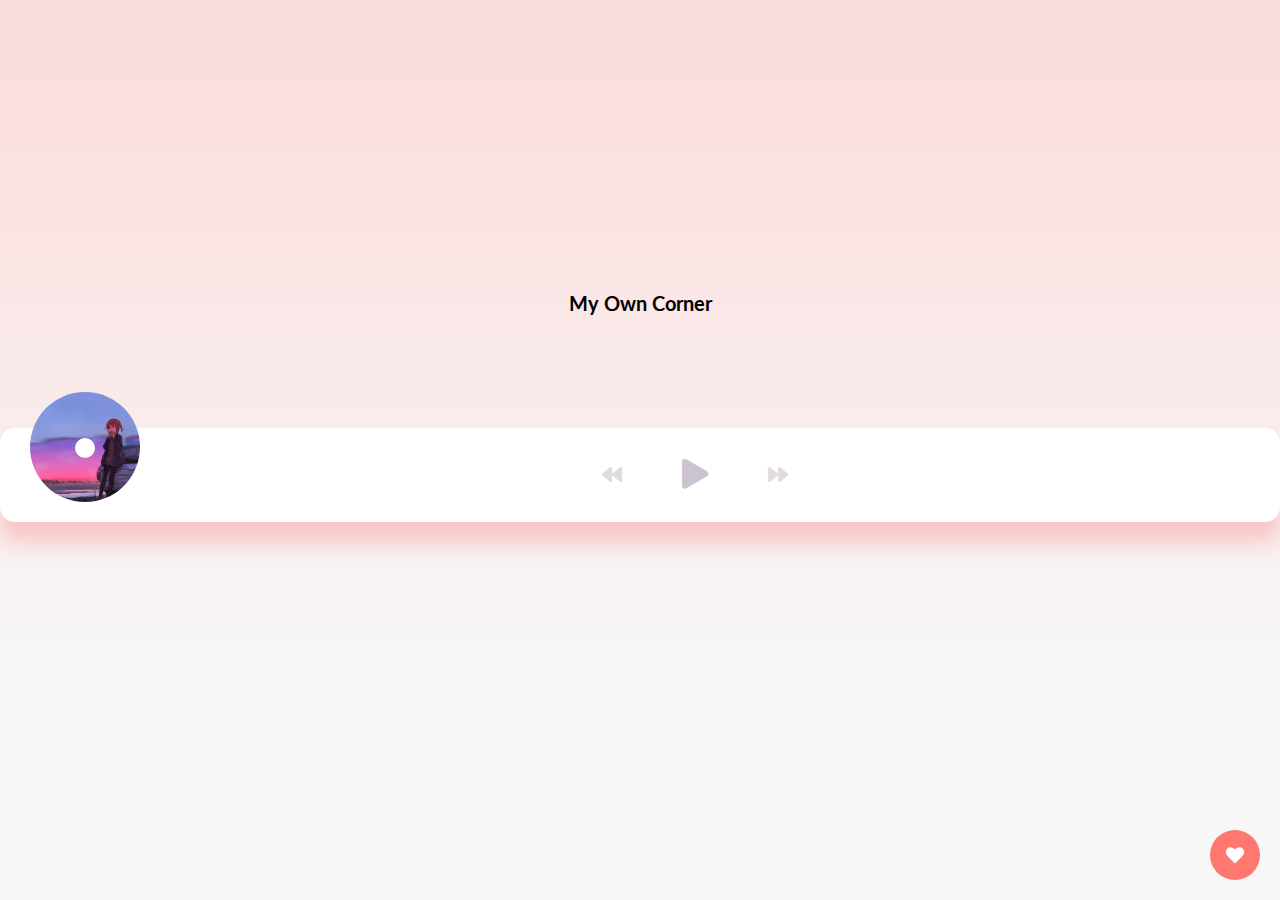
==== commit 834327f3: "heartfadeout" ====
--- a/index.html
+++ b/index.html
@@ -37,6 +37,12 @@
             </button>
         </div>
     </div>
+    
+    <div class="corner countBtn"> 
+    <div class="countNum"> </div>
+    <i class="fa fa-heart action-item action-like fadeout"></i>
+    <i class="fa fa-heart action-item action-like"></i>
+    </div>
 
     <script src="script.js"></script>
 </body>
--- a/style.css
+++ b/style.css
@@ -1,4 +1,19 @@
 @import url('https://fonts.googleapis.com/css2?family=Lato:wght@100&display=swap');
+@import url('https://fonts.googleapis.com/css2?family=Poppins:wght@300;400;600;700&display=swap');
+:root {
+  --primary: #08aeea;
+  --secondary: #13d2b8;
+  --purple: #bd93f9;
+  --pink: #ff6bcb;
+  --blue: #8be9fd;
+  --gray: #333;
+  --font: 'Poppins', sans-serif;
+  --gradient: linear-gradient(40deg, #ff6ec4, #7873f5);
+  --shadow: 0 0 15px 0 rgba(0, 0, 0, 0.05);
+}
+html {
+  font-size: 62.5%;
+}
 
 * {
   box-sizing: border-box;
@@ -38,11 +53,9 @@
 .img-container::after {
   content: '';
   background-color: #fff;
-  height: 17px;
-  width: 17px;
+  height: 20px;
+  width: 20px;
   position: absolute;
-  left: 50%;
-  bottom: 70%;
   border-radius: 50%;
   transform: translate(-50%, -50%);
 }
@@ -121,6 +134,7 @@
 
 .music-info h4 {
   margin: 0;
+  font-size: 1.5rem;
 }
 
 .music-container.play .music-info {
@@ -144,3 +158,69 @@
   width: 0%;
   transition: width 0.1s linear;
 }
+
+img {
+  display: block;
+  max-width: 100%;
+}
+
+a {
+  text-decoration: none;
+}
+
+/* nut tha tim */
+.corner {
+  bottom: 20px;
+  right: 20px;
+  height: auto;
+  position: fixed;
+  cursor: pointer;
+  font-size: 1.5rem;
+  color: #fe8daa;
+}
+.countNum {
+  position: fixed;
+  bottom: 80px;
+  right: 20px;
+  width: 50px;
+  height: 60px;
+  line-height: 60px;
+  font-size: 2.5rem;
+}
+
+.action-item {
+  width: 50px;
+  height: 50px;
+  border-radius: 50px;
+  display: flex;
+  align-items: center;
+  justify-content: center;
+  font-size: 18px;
+  margin-top: 10px;
+}
+
+.action-like {
+  color: #fff;
+  background-color: #ff7870;
+}
+
+/* fadeout */
+.fadeout {
+  opacity: 0;
+  transform: translateY(100%);
+  transition: transform 1s ease-in, opacity 1s ease-in;
+}
+.corner.clickFadeOut .fadeout {
+  transform: translateY(0);
+  animation-fill-mode: forwards;
+  animation: mymove 1s;
+}
+
+@keyframes mymove {
+  from {
+    opacity: 1;
+  }
+  to {
+    opacity: 0;
+  }
+}
